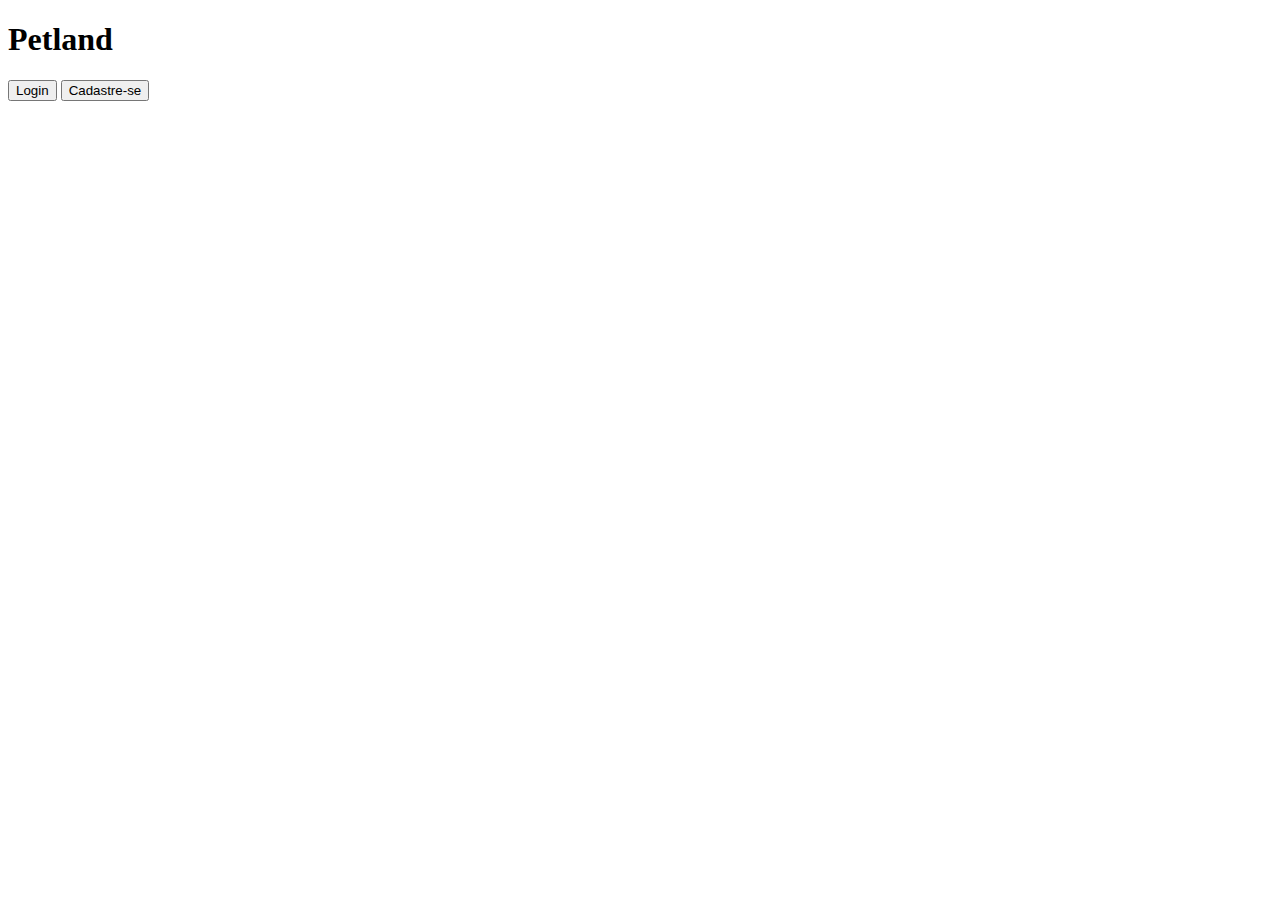
==== index.html @ 5f67d1fc "primeiro commit" ====
<!DOCTYPE html>
<html lang="pt-BR">
<head>
    <meta charset="UTF-8">
    <meta name="viewport" content="width=device-width, initial-scale=1.0">
    <link rel="stylesheet" href="assets/css/style.css">
    <title>Petland</title>
</head>
<body>
    <header>
        <h1>Petland</h1>
        <button>Login</button>
        <button>Cadastre-se</button>
    </header>


</body>
</html>
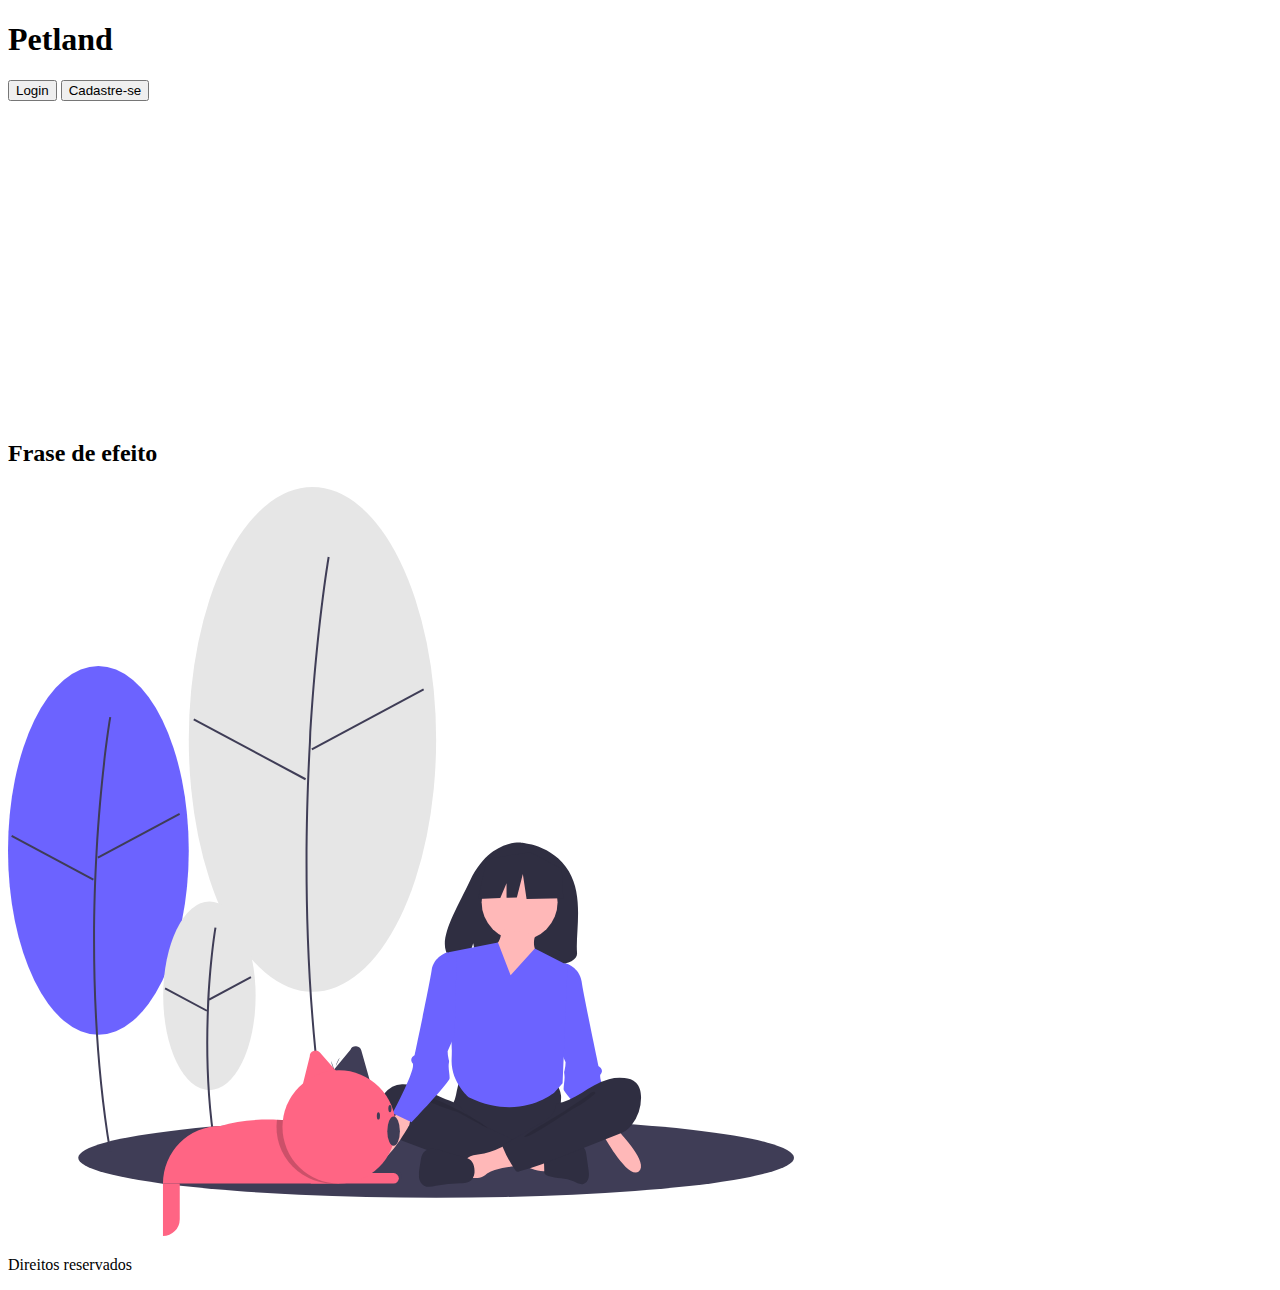
==== commit c0740619: "html base" ====
--- a/index.html
+++ b/index.html
@@ -7,11 +7,28 @@
     <title>Petland</title>
 </head>
 <body>
-    <header>
+    <header class="header">
         <h1>Petland</h1>
-        <button>Login</button>
-        <button>Cadastre-se</button>
+
+        <div class="buttons">
+            <button>Login</button>
+            <button>Cadastre-se</button>
+        </div>
+        
     </header>
+
+    <main class="main-content">
+        <div class="video">
+            <iframe width="560" height="315" src="https://www.youtube.com/embed/u0Ys0J4rvFQ" title="YouTube video player" frameborder="0" allow="accelerometer; autoplay; clipboard-write; encrypted-media; gyroscope; picture-in-picture" allowfullscreen></iframe>
+        </div>
+
+        <div class="content">
+            <h2>Frase de efeito</h2>
+            <img src="assets/imgs/landingPet.svg" alt="Mulher com gato">
+        </div>
+    </main>
+
+    <footer><p>Direitos reservados</p></footer>
 
 
 </body>
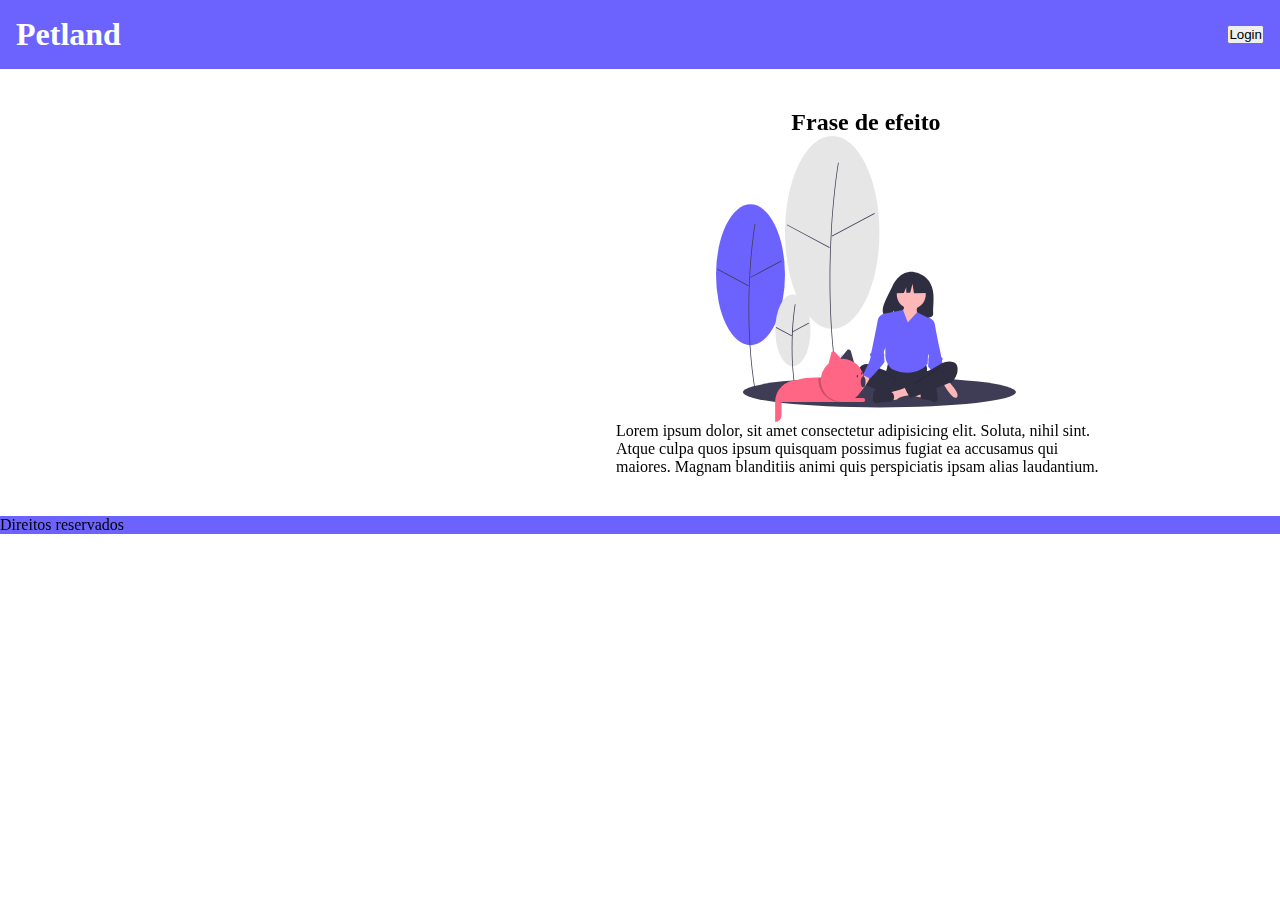
==== commit 3fa91d9a: "atualizando" ====
--- a/index.html
+++ b/index.html
@@ -11,24 +11,27 @@
         <h1>Petland</h1>
 
         <div class="buttons">
-            <button>Login</button>
-            <button>Cadastre-se</button>
+            <button class="button">Login</button>
         </div>
         
     </header>
 
     <main class="main-content">
-        <div class="video">
-            <iframe width="560" height="315" src="https://www.youtube.com/embed/u0Ys0J4rvFQ" title="YouTube video player" frameborder="0" allow="accelerometer; autoplay; clipboard-write; encrypted-media; gyroscope; picture-in-picture" allowfullscreen></iframe>
-        </div>
-
-        <div class="content">
-            <h2>Frase de efeito</h2>
-            <img src="assets/imgs/landingPet.svg" alt="Mulher com gato">
+        <div class="main-block">
+            <div class="video">
+                <iframe width="420" height="315" src="https://www.youtube.com/embed/u0Ys0J4rvFQ" title="YouTube video player" frameborder="0" allow="accelerometer; autoplay; clipboard-write; encrypted-media; gyroscope; picture-in-picture" allowfullscreen></iframe>
+            </div>
+            <div class="content">
+                <h2>Frase de efeito</h2>
+                <img src="assets/imgs/landingPet.svg" alt="Mulher com gato">
+                <p>Lorem ipsum dolor, sit amet consectetur adipisicing elit. Soluta, nihil sint. Atque culpa quos ipsum quisquam possimus fugiat ea accusamus qui maiores. Magnam blanditiis animi quis perspiciatis ipsam alias laudantium.</p>
+            </div>
         </div>
     </main>
 
-    <footer><p>Direitos reservados</p></footer>
+    <footer class="footer">
+        <p>Direitos reservados</p>
+    </footer>
 
 
 </body>
--- a/assets/css/style.css
+++ b/assets/css/style.css
@@ -0,0 +1,63 @@
+*{
+    padding:0;
+    margin:0;
+    text-decoration:none;
+}
+
+.header{
+    background-color:#6C63FF;
+    color:#FFFF;
+    display:flex;
+    align-items:center;
+    justify-content:space-between;
+    padding:1rem;
+}
+
+.main-block{
+    display: flex;
+    justify-content:center;
+}
+
+.main-content{
+    padding:1rem;
+    display:flex;
+    align-items:center;
+    justify-content:center;
+    margin:8px;
+}
+
+.video{
+    padding:1rem;
+}
+
+.content{
+    padding:1rem;
+    margin: 0 auto;
+    width:50%;
+    display:flex;
+    justify-content:center;
+    align-items:center;
+    flex-direction:column;
+}
+
+.content img{
+    width:300px;
+    align-items:center;
+    display:flex;
+    justify-content:center;
+}
+
+.content p{
+    text-align:left;
+    width: 500px;
+}
+
+.content h2{
+    text-align:center;
+}
+
+.footer{
+    background-color: #6C63FF;
+    flex-direction: column;
+    justify-content: flex-end;
+}
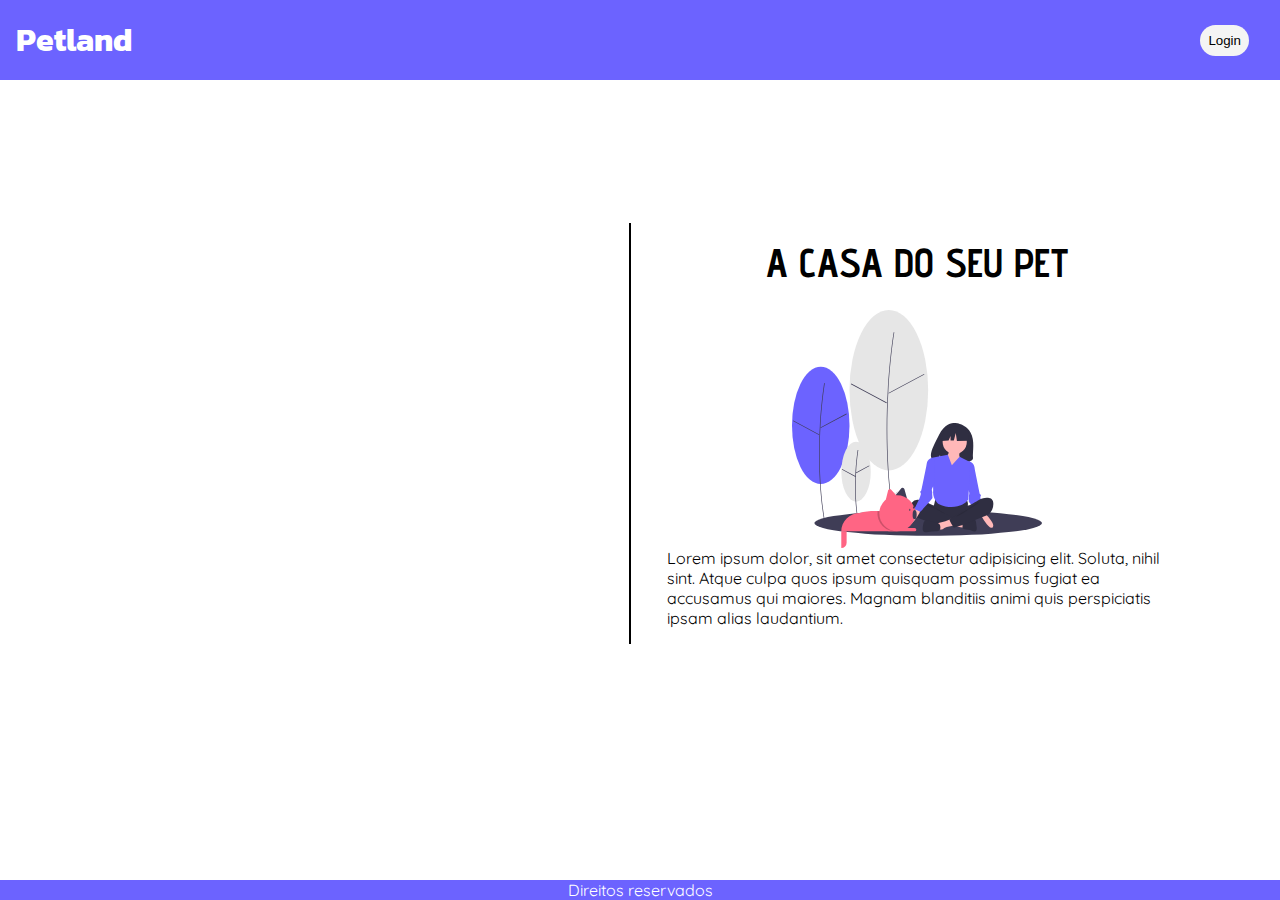
==== commit 3d2c066d: "landingpage" ====
--- a/index.html
+++ b/index.html
@@ -19,20 +19,26 @@
     <main class="main-content">
         <div class="main-block">
             <div class="video">
-                <iframe width="420" height="315" src="https://www.youtube.com/embed/u0Ys0J4rvFQ" title="YouTube video player" frameborder="0" allow="accelerometer; autoplay; clipboard-write; encrypted-media; gyroscope; picture-in-picture" allowfullscreen></iframe>
+                <iframe width="480" height="320" src="https://www.youtube.com/embed/u0Ys0J4rvFQ" title="YouTube video player" frameborder="0" allow="accelerometer; autoplay; clipboard-write; encrypted-media; gyroscope; picture-in-picture" allowfullscreen></iframe>
+            </div>
+
+            <div class="line">
+
             </div>
             <div class="content">
-                <h2>Frase de efeito</h2>
+                <h2>A casa do seu pet</h2>
                 <img src="assets/imgs/landingPet.svg" alt="Mulher com gato">
                 <p>Lorem ipsum dolor, sit amet consectetur adipisicing elit. Soluta, nihil sint. Atque culpa quos ipsum quisquam possimus fugiat ea accusamus qui maiores. Magnam blanditiis animi quis perspiciatis ipsam alias laudantium.</p>
             </div>
         </div>
     </main>
 
-    <footer class="footer">
-        <p>Direitos reservados</p>
-    </footer>
-
+    
 
 </body>
+
+<footer class="footer">
+    <p>Direitos reservados</p>
+</footer>
+
 </html>--- a/assets/css/style.css
+++ b/assets/css/style.css
@@ -1,3 +1,7 @@
+
+@import url('https://fonts.googleapis.com/css2?family=Kanit&display=swap');
+@import url('https://fonts.googleapis.com/css2?family=Advent+Pro:wght@700&family=Quicksand:wght@400;700&display=swap');
+
 *{
     padding:0;
     margin:0;
@@ -11,20 +15,36 @@
     align-items:center;
     justify-content:space-between;
     padding:1rem;
+    font-family: 'Kanit', sans-serif;
+}
+
+.header .button{
+    padding:8px;
+    background-color:#f4f4f4;
+    border-radius:16px;
+    border: none ;
+    margin-right:15px;
+    cursor:pointer;
+    
 }
 
 .main-block{
     display: flex;
     justify-content:center;
+    font-family: 'Quicksand', sans-serif;
 }
 
 .main-content{
     padding:1rem;
     display:flex;
     align-items:center;
+    flex-content:column;
     justify-content:center;
-    margin:8px;
+    margin:auto;
+    height:75vh;
+    /* margin-top:5rem; */
 }
+
 
 .video{
     padding:1rem;
@@ -41,7 +61,7 @@
 }
 
 .content img{
-    width:300px;
+    width:250px;
     align-items:center;
     display:flex;
     justify-content:center;
@@ -54,10 +74,26 @@
 
 .content h2{
     text-align:center;
+    margin-bottom:24px;
+    color:#000;
+    text-transform:uppercase;
+    font-family: 'Advent Pro', sans-serif;
+    font-size:40px;
+}
+
+.line{
+    background-color:#000;
+    width:2px;
+    margin: 0 20px;
 }
 
 .footer{
-    background-color: #6C63FF;
-    flex-direction: column;
-    justify-content: flex-end;
+  position: fixed;
+  left: 0;
+  bottom: 0;
+  width: 100%;
+  background-color: #6C63FF;
+  color: white;
+  text-align: center;
+  font-family: 'Quicksand', sans-serif;
 }
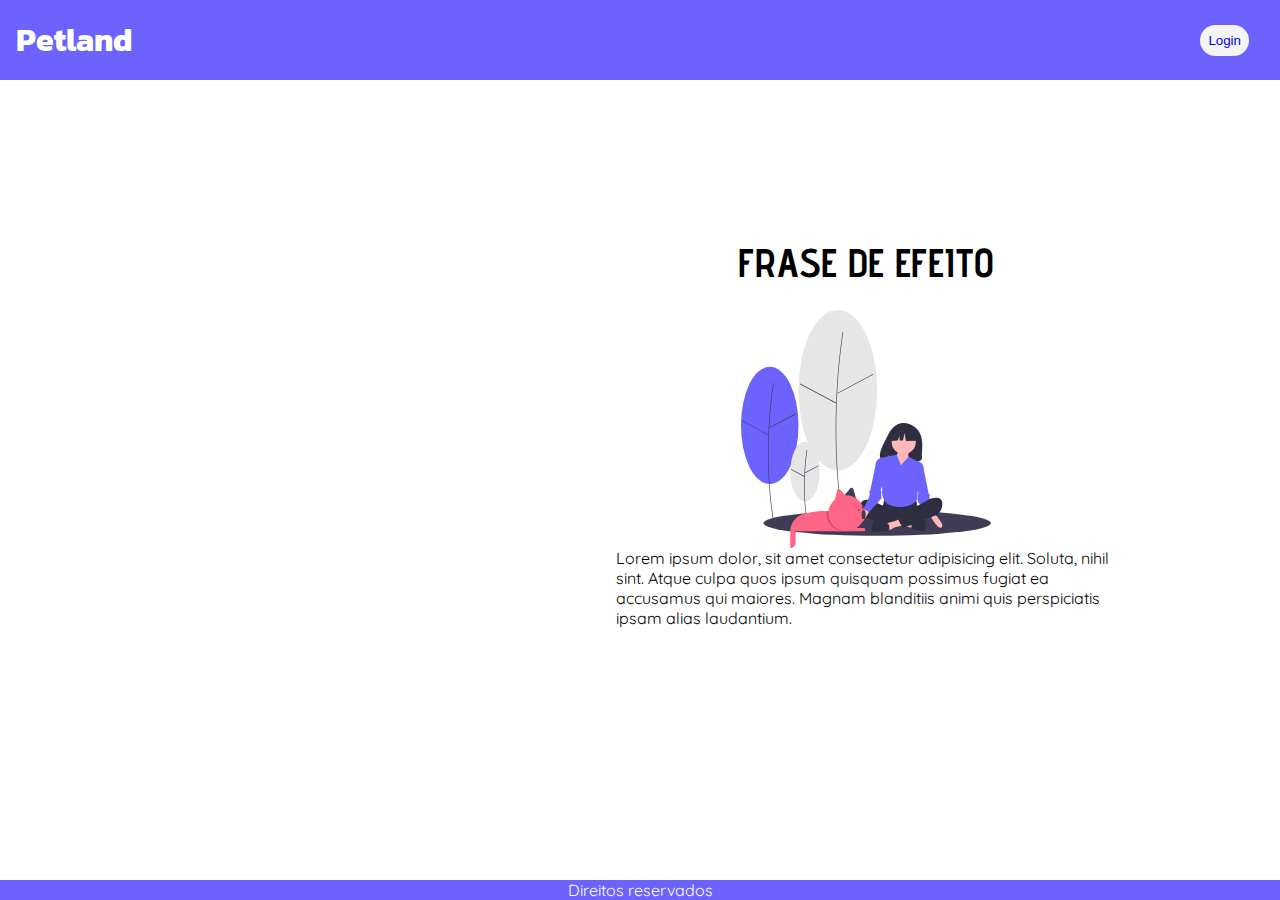
==== commit a41ff7ae: "login" ====
--- a/index.html
+++ b/index.html
@@ -11,7 +11,7 @@
         <h1>Petland</h1>
 
         <div class="buttons">
-            <button class="button">Login</button>
+            <button class="button"><a href="./views/login.html">Login</a></button>
         </div>
         
     </header>
@@ -19,26 +19,20 @@
     <main class="main-content">
         <div class="main-block">
             <div class="video">
-                <iframe width="480" height="320" src="https://www.youtube.com/embed/u0Ys0J4rvFQ" title="YouTube video player" frameborder="0" allow="accelerometer; autoplay; clipboard-write; encrypted-media; gyroscope; picture-in-picture" allowfullscreen></iframe>
-            </div>
-
-            <div class="line">
-
+                <iframe width="420" height="315" src="https://www.youtube.com/embed/u0Ys0J4rvFQ" title="YouTube video player" frameborder="0" allow="accelerometer; autoplay; clipboard-write; encrypted-media; gyroscope; picture-in-picture" allowfullscreen></iframe>
             </div>
             <div class="content">
-                <h2>A casa do seu pet</h2>
+                <h2>Frase de efeito</h2>
                 <img src="assets/imgs/landingPet.svg" alt="Mulher com gato">
                 <p>Lorem ipsum dolor, sit amet consectetur adipisicing elit. Soluta, nihil sint. Atque culpa quos ipsum quisquam possimus fugiat ea accusamus qui maiores. Magnam blanditiis animi quis perspiciatis ipsam alias laudantium.</p>
             </div>
         </div>
     </main>
 
-    
+    <footer class="footer">
+        <p>Direitos reservados</p>
+    </footer>
+
 
 </body>
-
-<footer class="footer">
-    <p>Direitos reservados</p>
-</footer>
-
 </html>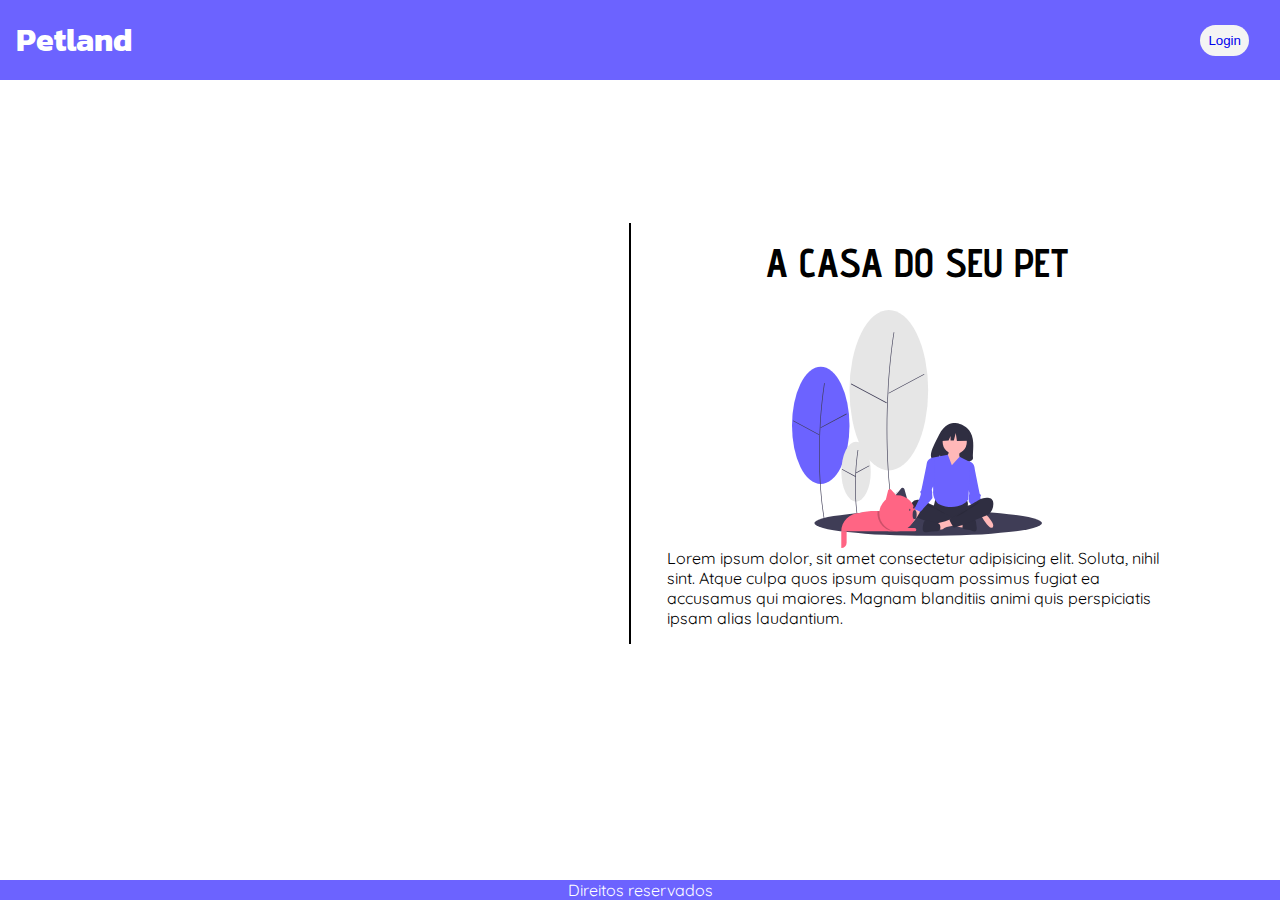
==== commit 998b848b: "Merge branch 'main' of https://github.com/VictorRevers/PetLand" ====
--- a/index.html
+++ b/index.html
@@ -19,20 +19,26 @@
     <main class="main-content">
         <div class="main-block">
             <div class="video">
-                <iframe width="420" height="315" src="https://www.youtube.com/embed/u0Ys0J4rvFQ" title="YouTube video player" frameborder="0" allow="accelerometer; autoplay; clipboard-write; encrypted-media; gyroscope; picture-in-picture" allowfullscreen></iframe>
+                <iframe width="480" height="320" src="https://www.youtube.com/embed/u0Ys0J4rvFQ" title="YouTube video player" frameborder="0" allow="accelerometer; autoplay; clipboard-write; encrypted-media; gyroscope; picture-in-picture" allowfullscreen></iframe>
+            </div>
+
+            <div class="line">
+
             </div>
             <div class="content">
-                <h2>Frase de efeito</h2>
+                <h2>A casa do seu pet</h2>
                 <img src="assets/imgs/landingPet.svg" alt="Mulher com gato">
                 <p>Lorem ipsum dolor, sit amet consectetur adipisicing elit. Soluta, nihil sint. Atque culpa quos ipsum quisquam possimus fugiat ea accusamus qui maiores. Magnam blanditiis animi quis perspiciatis ipsam alias laudantium.</p>
             </div>
         </div>
     </main>
 
-    <footer class="footer">
-        <p>Direitos reservados</p>
-    </footer>
-
+    
 
 </body>
+
+<footer class="footer">
+    <p>Direitos reservados</p>
+</footer>
+
 </html>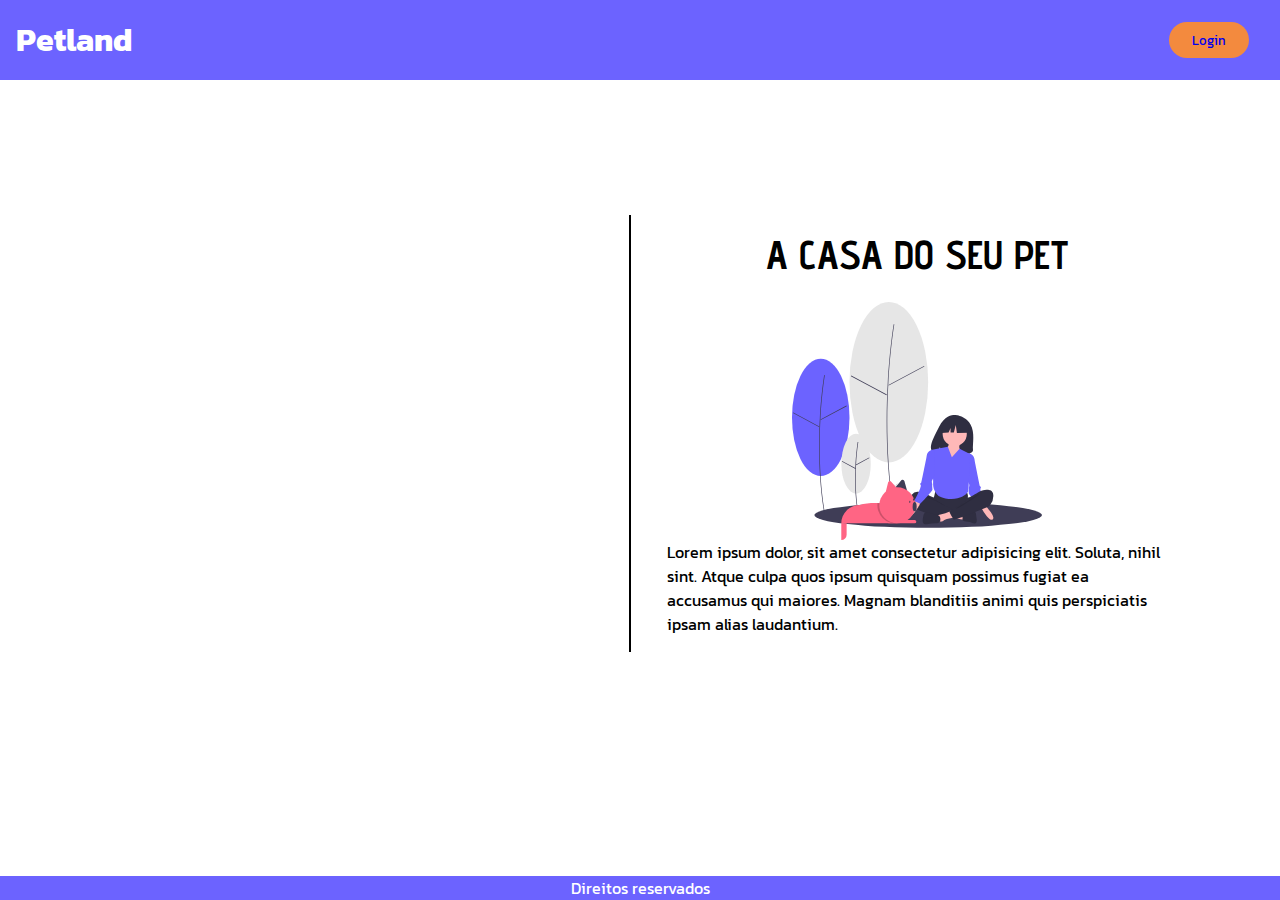
==== commit cabab519: "feed" ====
--- a/index.html
+++ b/index.html
@@ -11,7 +11,7 @@
         <h1>Petland</h1>
 
         <div class="buttons">
-            <button class="button"><a href="./views/login.html">Login</a></button>
+            <button class="button" id="login-button"><a href="./views/login.html">Login</a></button>
         </div>
         
     </header>
--- a/assets/css/style.css
+++ b/assets/css/style.css
@@ -10,7 +10,7 @@
 
 .header{
     background-color:#6C63FF;
-    color:#FFFF;
+    color:#FFF;
     display:flex;
     align-items:center;
     justify-content:space-between;
@@ -20,12 +20,22 @@
 
 .header .button{
     padding:8px;
-    background-color:#f4f4f4;
+    background-color:#F38A3E;
+    color:#FFF;
     border-radius:16px;
     border: none ;
     margin-right:15px;
     cursor:pointer;
+    font-family: 'Kanit', sans-serif;
     
+}
+
+#login-button{
+    width:80px;
+    border-radius:50px;
+    background-color: #F38A3E;
+    color:#F4f4f4;
+
 }
 
 .main-block{
@@ -42,7 +52,6 @@
     justify-content:center;
     margin:auto;
     height:75vh;
-    /* margin-top:5rem; */
 }
 
 
@@ -97,3 +106,109 @@
   text-align: center;
   font-family: 'Quicksand', sans-serif;
 }
+
+
+/* Feed */
+
+.main-feed{
+    display:grid;
+    grid-template-columns: 20% 60% 20%;
+    margin-top:20px;
+    text-align: center;
+}
+
+.main-feed-content{
+    display:flex;
+    justify-content:center;
+    height:100px;
+}
+
+.buttons-box{
+    background-color:#D9D9D9;
+    width:80%;
+    border-radius:10px;
+    height:100px;
+}
+
+.main-feed-content .feed-button{
+    width:  200px;
+    height: 50px;
+    margin: 20px;
+    background-color: #F38A3E;
+    border: none;
+    color: #fff;
+    border-radius:10px;
+    font-size:16px;
+    cursor: pointer;
+}
+
+.main-feed .perfil{
+    background-color:#D9D9D9;
+    border-radius:10px;
+    margin-left:10px;
+    padding:10px;
+}
+
+.main-feed .perfil img{
+    width:140px;
+    height:125px;
+    border-radius:50%;
+    border: 1px solid #F38A3E;
+    
+}
+
+.main-feed .alert-box{
+    background-color:#D9D9D9;
+    border-radius:10px;
+    margin-right:10px;
+    padding:20px;
+}
+
+.main-feed .alert-box img{
+    width:50px;
+}
+
+.main-feed .feed-anuncios{
+    background-color:#D9D9D9;
+    border-radius:10px;
+    margin-right:10px;
+    padding:10px;
+    margin: 0 auto;
+    width:77.5%;
+    height:360px;
+    display:flex;
+    justify-content:center;
+}
+
+.feed-anuncios .lista-anuncios .anuncio{
+    list-style-type: none;
+    padding:10px;
+    background-color:#CDCBCB;
+    padding:10px;
+    width:500px;
+    border-radius:10px;
+}
+
+.feed-anuncios .lista-anuncios .anuncio h3{
+    font-size:24px;
+    text-align:left;
+    margin-left:90px;
+    margin-bottom:5px;
+}
+
+.feed-anuncios .lista-anuncios .anuncio img{
+    width:400px;
+    height:250px;
+    border:1px solid grey;
+}
+
+.feed-anuncios .lista-anuncios .anuncio p{
+    text-align:left;
+    margin-left:90px;
+    font-size:20px;
+    font-weight:bold;
+}
+
+h3,p {
+    font-family: Kanit,sans-serif;
+}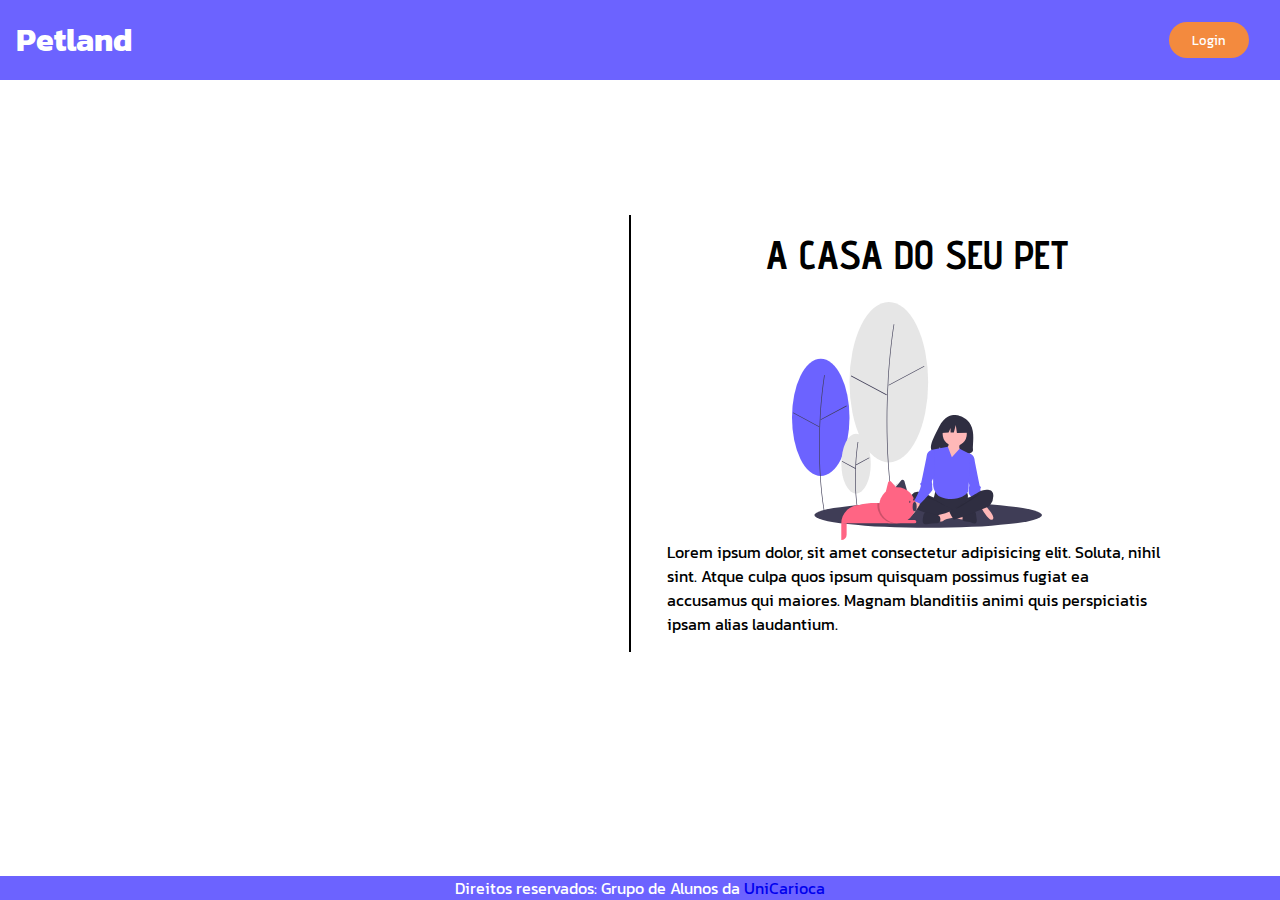
==== commit d8a3c560: "inputFocus,Blur,CreateAccValid,LinkExt" ====
--- a/index.html
+++ b/index.html
@@ -38,7 +38,7 @@
 </body>
 
 <footer class="footer">
-    <p>Direitos reservados</p>
+    <p>Direitos reservados: Grupo de Alunos da<a href="https://www.unicarioca.edu.br/" target="_blank"> UniCarioca</a></p>
 </footer>
 
 </html>--- a/assets/css/style.css
+++ b/assets/css/style.css
@@ -6,6 +6,13 @@
     padding:0;
     margin:0;
     text-decoration:none;
+}
+
+h1 a{
+    color: white;
+}
+button a{
+    color: white;
 }
 
 .header{
@@ -54,7 +61,6 @@
     height:75vh;
 }
 
-
 .video{
     padding:1rem;
 }
@@ -211,4 +217,113 @@
 
 h3,p {
     font-family: Kanit,sans-serif;
+}
+
+/* Login */
+.login-container{
+    text-align: center;
+    justify-content: center;
+    background-color:#D9D9D9;
+    margin-top: 12px;
+    border-radius: 5px;
+    width: 35%;
+    height: 100%;
+    box-shadow: 5px 7px gray;
+}
+.login-container h1{
+    font-size: 70px;
+    margin-top: 20px;
+    font-family: 'Kanit', sans-serif;
+}
+
+.login-container button{
+    font-size: 15px;
+    background-color: #6C63FF;      
+    color: #f4f4f4;
+    cursor: pointer;   
+    border: none;
+    border-radius: 5px;
+    padding: 15px;
+    margin-top: 10px;
+    margin-bottom: 10px;
+    width: 60%;
+}
+
+.login-container input, .login-container a{   
+    border: none;
+    border-radius: 5px;
+    padding: 20px;
+    margin-top: 10px;
+    margin-bottom: 10px;
+    width: 100%;
+}
+
+.login-container form{
+    padding: 100px;
+}
+
+/*Create Account*/
+
+.createAcc-container{
+    text-align: center;
+    justify-content: center;
+    background-color:#D9D9D9;
+    margin-top: 12px;
+    border-radius: 5px;
+    width: 35%;
+    height: 100%;
+    box-shadow: 5px 7px gray;
+}
+.createAcc-container h1{
+    font-size: 40px;
+    margin-top: 20px;
+    font-family: 'Kanit', sans-serif;
+}
+
+.ipm{
+    border: none;
+    border-radius: 5px;
+    padding: 20px;
+    margin-right: 7px;
+    width: 30%;
+}
+
+.ipg{
+    border: none;
+    border-radius: 5px;
+    padding: 20px;
+    margin-top: 10px;
+    margin-bottom: 10px;
+    width: 86%;
+}
+
+
+.date{
+    color: gray;
+}
+
+.createAcc-container button{
+    font-size: 15px;
+    background-color: #6C63FF;      
+    color: #f4f4f4;
+    cursor: pointer;   
+    border: none;
+    border-radius: 5px;
+    padding: 15px;
+    margin-top: 10px;
+    margin-bottom: 10px;
+    width: 100%;
+}
+
+ .createAcc-container a{   
+    border: none;
+    border-radius: 5px;
+    padding: 20px;
+    margin-top: 10px;
+    margin-bottom: 10px;
+    width: 100%;
+}
+
+.createAcc-container form{
+    padding: 25px;
 }